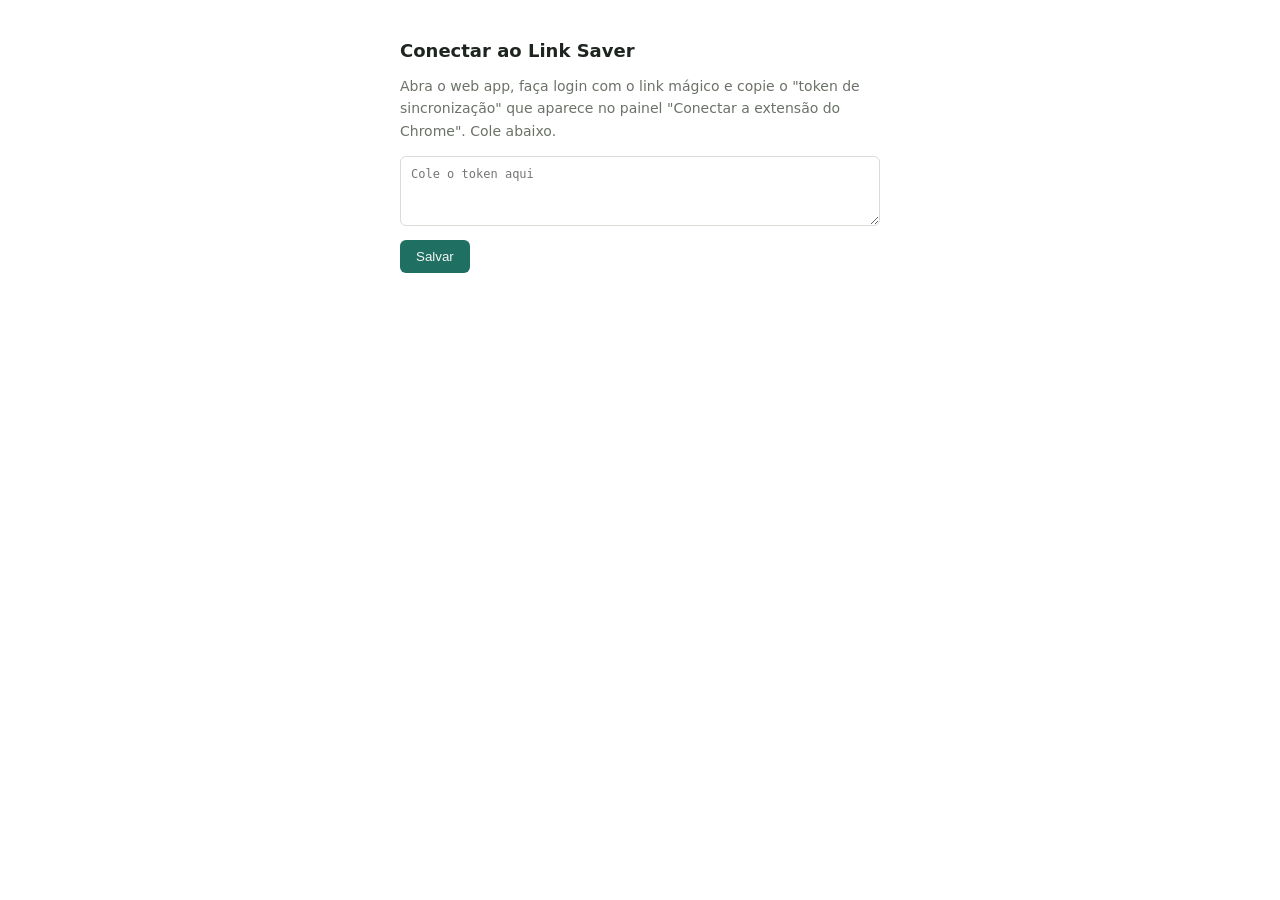
==== chrome-extension/options.html @ a9a3fb31 "Initial commit: Link Saver MVP (keepr) Chrome extension + web app synced via Supabase, with schema, " ====
<!doctype html>
<html lang="pt-BR">
<head>
<meta charset="utf-8" />
<style>
  body { font-family: system-ui, sans-serif; max-width: 480px; margin: 40px auto; color: #1E241F; }
  h1 { font-size: 18px; }
  p { color: #6B7268; font-size: 14px; line-height: 1.6; }
  textarea {
    width: 100%; height: 70px; padding: 10px; border: 1px solid #DADCD5;
    border-radius: 6px; font-family: monospace; font-size: 12px; box-sizing: border-box;
  }
  button {
    margin-top: 10px; padding: 9px 16px; border: none; border-radius: 6px;
    background: #1F6F63; color: #F5F6F3; font-weight: 500; cursor: pointer;
  }
  #status { font-size: 13px; margin-top: 8px; }
</style>
</head>
<body>
  <h1>Conectar ao Link Saver</h1>
  <p>
    Abra o web app, faça login com o link mágico e copie o "token de sincronização"
    que aparece no painel "Conectar a extensão do Chrome". Cole abaixo.
  </p>
  <textarea id="token-input" placeholder="Cole o token aqui"></textarea>
  <button id="save-btn">Salvar</button>
  <p id="status"></p>
  <script src="options.js"></script>
</body>
</html>
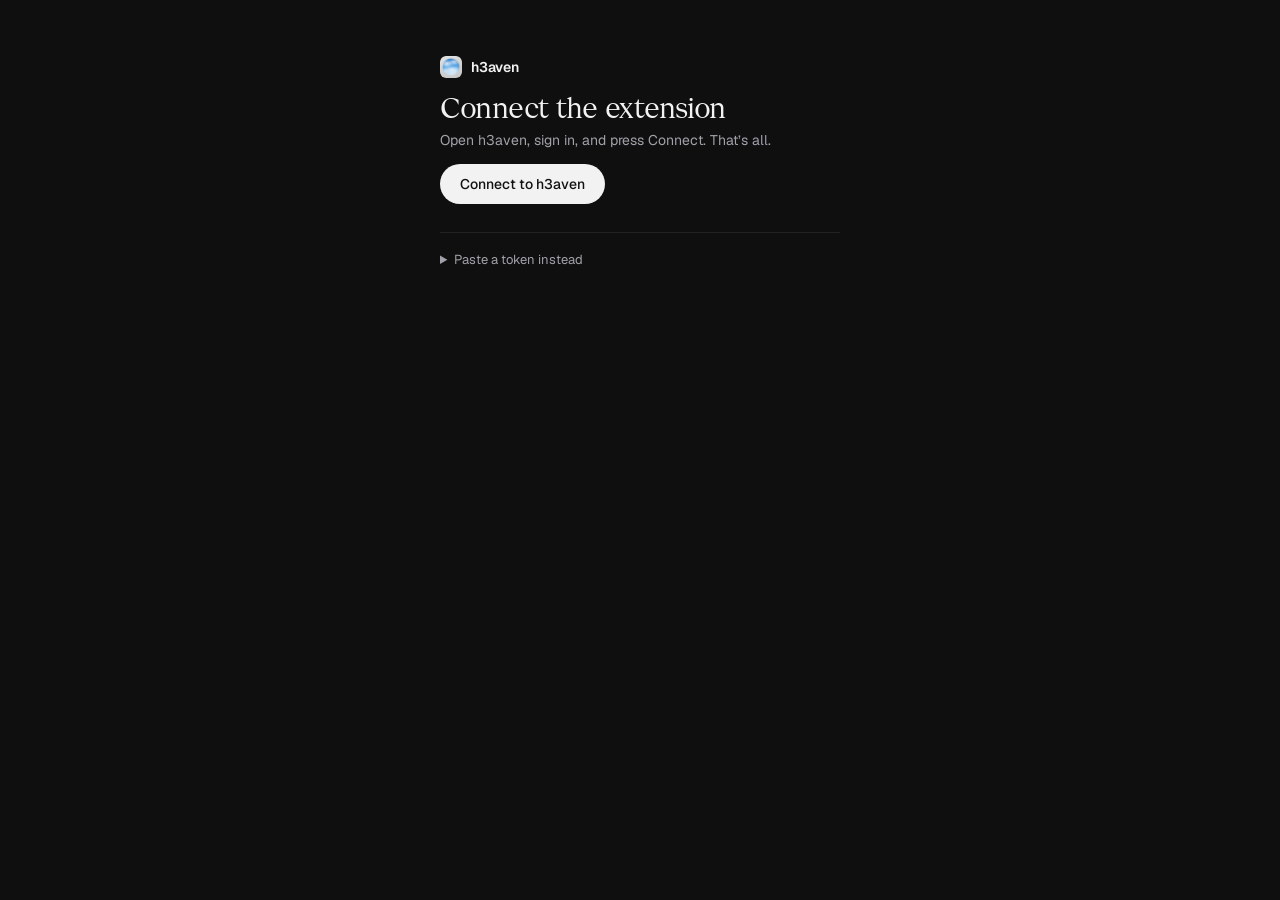
==== commit 4efc1df0: "Extensão conecta com um clique, sem copiar token - Extensão: bridge.js (só no h3aven) recebe do site" ====
--- a/chrome-extension/options.html
+++ b/chrome-extension/options.html
@@ -1,31 +1,47 @@
 <!doctype html>
-<html lang="pt-BR">
+<html lang="en">
 <head>
 <meta charset="utf-8" />
+<title>h3aven extension</title>
+<link rel="stylesheet" href="popup.css" />
 <style>
-  body { font-family: system-ui, sans-serif; max-width: 480px; margin: 40px auto; color: #1E241F; }
-  h1 { font-size: 18px; }
-  p { color: #6B7268; font-size: 14px; line-height: 1.6; }
+  body { width: auto; max-width: 440px; margin: 56px auto; padding: 0 20px; }
+  .title { font-size: 28px; }
+  .text { font-size: 14px; }
+  .btn { width: auto; padding: 0 20px; }
+  details { margin-top: 28px; padding-top: 18px; border-top: 1px solid var(--border); color: var(--text-2); font-size: 13px; }
+  summary { cursor: pointer; color: var(--text-2); }
+  summary:hover { color: var(--text); }
   textarea {
-    width: 100%; height: 70px; padding: 10px; border: 1px solid #DADCD5;
-    border-radius: 6px; font-family: monospace; font-size: 12px; box-sizing: border-box;
+    width: 100%; height: 76px; margin: 12px 0 10px; padding: 10px 12px; border: 1px solid transparent; border-radius: 10px;
+    background: rgba(255, 255, 255, 0.06); color: var(--text); font: 12px/1.4 ui-monospace, monospace; resize: vertical; outline: none;
   }
-  button {
-    margin-top: 10px; padding: 9px 16px; border: none; border-radius: 6px;
-    background: #1F6F63; color: #F5F6F3; font-weight: 500; cursor: pointer;
-  }
-  #status { font-size: 13px; margin-top: 8px; }
+  textarea:focus { border-color: rgba(255, 255, 255, 0.2); }
+  .btn-subtle { background: rgba(255, 255, 255, 0.08); color: var(--text); }
+  .btn-subtle:hover:not(:disabled) { background: rgba(255, 255, 255, 0.13); }
+  .status { text-align: left; }
 </style>
 </head>
 <body>
-  <h1>Conectar ao Link Saver</h1>
-  <p>
-    Abra o web app, faça login com o link mágico e copie o "token de sincronização"
-    que aparece no painel "Conectar a extensão do Chrome". Cole abaixo.
-  </p>
-  <textarea id="token-input" placeholder="Cole o token aqui"></textarea>
-  <button id="save-btn">Salvar</button>
-  <p id="status"></p>
+  <header class="head">
+    <img class="logo" src="icons/icon-48.png" alt="" />
+    <span class="brand">h3aven</span>
+  </header>
+
+  <h1 class="title">Connect the extension</h1>
+  <p class="text" id="state">Open h3aven, sign in, and press Connect. That’s all.</p>
+  <button type="button" class="btn btn-primary" id="connect-btn">Connect to h3aven</button>
+  <button type="button" class="btn btn-subtle hidden" id="disconnect-btn">Disconnect</button>
+
+  <details>
+    <summary>Paste a token instead</summary>
+    <p>In h3aven, open Settings → Chrome extension → Copy token, and paste it here.</p>
+    <textarea id="token-input" placeholder="Token" spellcheck="false"></textarea>
+    <button type="button" class="btn btn-subtle" id="save-btn">Save token</button>
+  </details>
+  <p class="status" id="status" role="status" aria-live="polite"></p>
+
+  <script src="config.js"></script>
   <script src="options.js"></script>
 </body>
 </html>
--- a/chrome-extension/popup.css
+++ b/chrome-extension/popup.css
@@ -0,0 +1,81 @@
+/* Same palette and type as the web app (web-app/css/tokens.css). */
+@font-face { font-family: 'Geist'; src: url('fonts/Geist-Variable.woff2') format('woff2'); font-weight: 100 900; font-display: swap; }
+@font-face { font-family: 'Geist Serif'; src: url('fonts/GeistSerifVF.woff2') format('woff2'); font-weight: 100 900; font-display: swap; }
+
+:root {
+  --bg: #0f0f0f;
+  --surface: #181818;
+  --surface-2: #1e1e1e;
+  --border: rgba(255, 255, 255, 0.08);
+  --text: #f2f2f2;
+  --text-2: #a1a1aa;
+  --text-3: #84848d;
+  --danger: #e5796d;
+  --ok: #4ade80;
+}
+
+* { box-sizing: border-box; }
+body {
+  width: 320px;
+  margin: 0;
+  padding: 16px 16px 14px;
+  background: var(--bg);
+  color: var(--text);
+  font: 14px/1.45 'Geist', system-ui, -apple-system, 'Segoe UI', sans-serif;
+  -webkit-font-smoothing: antialiased;
+}
+.hidden { display: none !important; }
+
+.head { display: flex; align-items: center; gap: 9px; margin-bottom: 14px; }
+.logo { width: 22px; height: 22px; border-radius: 6px; }
+.brand { font-weight: 600; letter-spacing: -0.015em; }
+
+.title { margin: 2px 0 6px; font: 400 22px/1.15 'Geist Serif', Georgia, serif; letter-spacing: -0.01em; }
+.text { margin: 0 0 14px; color: var(--text-2); font-size: 13px; }
+.text.is-error { color: var(--danger); }
+
+form { display: grid; gap: 10px; }
+.field { display: grid; gap: 5px; }
+.label { font-size: 12px; font-weight: 500; color: var(--text-2); }
+input {
+  width: 100%;
+  height: 38px;
+  padding: 0 12px;
+  border: 1px solid transparent;
+  border-radius: 10px;
+  background: rgba(255, 255, 255, 0.06);
+  color: var(--text);
+  font: inherit;
+  font-size: 13px;
+  outline: none;
+  transition: border-color 120ms;
+}
+input:focus { border-color: rgba(255, 255, 255, 0.2); }
+input::placeholder { color: var(--text-3); }
+
+.btn {
+  width: 100%;
+  height: 40px;
+  border: 0;
+  border-radius: 999px;
+  font: inherit;
+  font-weight: 500;
+  cursor: pointer;
+  transition: background 120ms, opacity 120ms, transform 120ms;
+}
+.btn:active { transform: scale(0.98); }
+.btn:disabled { opacity: 0.6; cursor: default; }
+.btn-primary { background: var(--text); color: #111; }
+.btn-primary:hover:not(:disabled) { background: #e2e2e2; }
+.btn:focus-visible,
+input:focus-visible,
+.link:focus-visible { outline: 2px solid rgba(242, 242, 242, 0.7); outline-offset: 2px; }
+
+.status { min-height: 18px; margin: 10px 0 0; font-size: 12.5px; color: var(--text-2); text-align: center; }
+.status.is-error { color: var(--danger); }
+.status.is-ok { color: var(--ok); }
+
+.foot { display: flex; align-items: center; justify-content: space-between; gap: 10px; margin-top: 12px; padding-top: 12px; border-top: 1px solid var(--border); }
+.account { min-width: 0; overflow: hidden; text-overflow: ellipsis; white-space: nowrap; color: var(--text-3); font-size: 12px; }
+.link { flex: none; padding: 0; border: 0; background: none; color: var(--text-2); font: inherit; font-size: 12px; text-decoration: underline; text-underline-offset: 3px; cursor: pointer; }
+.link:hover { color: var(--text); }
